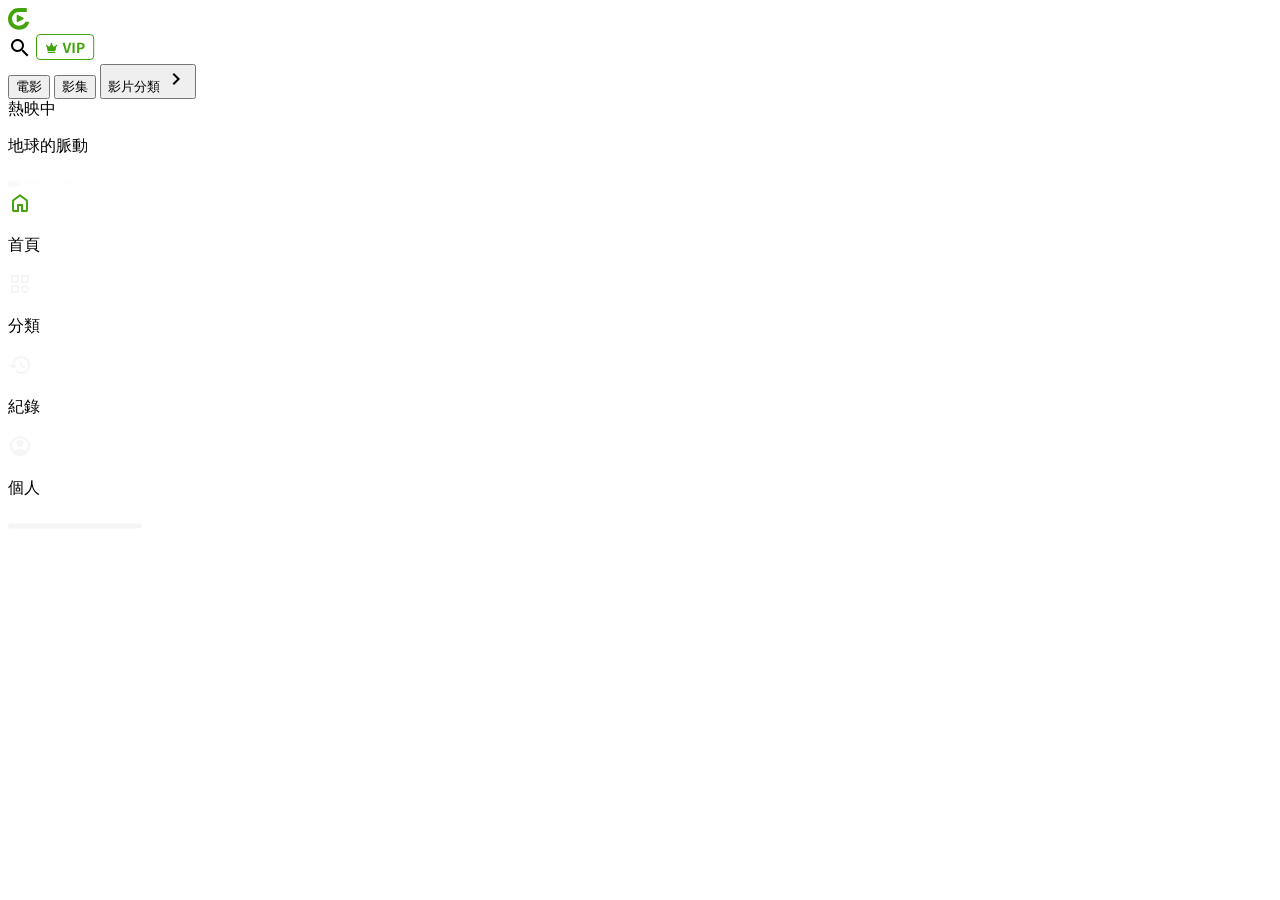
==== index.html @ 0ecc8fe4 "Updates" ====
<!DOCTYPE html>
<html lang="en">
  <head>
    <meta charset="UTF-8" />
    <meta http-equiv="X-UA-Compatible" content="IE=edge" />
    <meta name="viewport" content="width=device-width, initial-scale=1.0" />
    <link
      href="https://fonts.googleapis.com/icon?family=Material+Icons+Outlined"
      rel="stylesheet"
    />
    <title>index</title>
    <script type="module" crossorigin src="/greontest/assets/main-CxsAxwqe.js"></script>
    <link rel="stylesheet" crossorigin href="/greontest/assets/main-BHHrPTPh.css">
  </head>
  <body>
    <div class="bg-neutral">
  <div class="container py-4 d-flex justify-content-between">
    <!-- logo -->
    <svg
      width="22"
      height="22"
      viewBox="0 0 22 22"
      fill="none"
      xmlns="http://www.w3.org/2000/svg"
    >
      <path
        d="M17.2126 13.6854L17.1988 13.6992C16.8224 14.9305 16.1163 15.8996 15.0778 16.6036C14.0392 17.3076 12.7314 17.661 11.1489 17.661C9.0141 17.661 7.29968 17.0204 6.00562 15.7394C4.71156 14.4584 4.06316 12.835 4.06316 10.8693C4.06316 8.90364 4.70057 7.23887 5.9754 5.93852C7.18978 4.69891 8.72562 4.05012 10.5802 3.99214H18.7676V0H10.5802C7.62938 0.0662596 5.14566 1.11537 3.12902 3.15285C1.04094 5.2566 -0.000350952 7.82968 -0.000350952 10.8666C-0.000350952 13.9035 1.05193 16.4434 3.15649 18.5389C5.26106 20.6344 7.91512 21.6807 11.1187 21.6807C14.1217 21.6807 16.5751 20.7558 18.4709 18.9088C19.9216 17.4981 20.8145 15.7532 21.1579 13.6826H17.2126V13.6854Z"
        fill="#44A40C"
      />
      <path
        d="M15.2314 9.7358L10.0468 6.9076C9.44134 6.57747 8.68181 6.99078 8.68181 7.65104V13.3074C8.68181 13.9703 9.44134 14.3836 10.0468 14.0509L15.2314 11.2227C15.8368 10.8926 15.8368 10.0659 15.2314 9.7332V9.7358Z"
        fill="#44A40C"
      />
    </svg>
    <div class="icon">
      <!-- search -->
      <span class="material-icons-outlined align-bottom white-icon me-3">
        search
      </span>
      <!-- vip -->
      <svg
        width="59"
        height="26"
        viewBox="0 0 59 26"
        fill="none"
        xmlns="http://www.w3.org/2000/svg"
        class="me-3"
      >
        <rect
          x="0.5"
          y="0.5"
          width="57.1765"
          height="25"
          rx="3.5"
          stroke="#44A40C"
        />
        <path
          d="M12.0383 18.9999C11.8754 18.9999 11.7389 18.9447 11.6289 18.8343C11.5189 18.7239 11.4637 18.5874 11.4633 18.4249C11.4629 18.2624 11.5181 18.1259 11.6289 18.0155C11.7397 17.9051 11.8761 17.8499 12.0383 17.8499H18.9383C19.1012 17.8499 19.2379 17.9051 19.3483 18.0155C19.4587 18.1259 19.5137 18.2624 19.5133 18.4249C19.5129 18.5874 19.4577 18.7241 19.3477 18.8349C19.2377 18.9457 19.1012 19.0007 18.9383 18.9999H12.0383ZM12.4408 16.9874C12.1629 16.9874 11.9162 16.8964 11.7008 16.7143C11.4853 16.5322 11.3535 16.3022 11.3052 16.0243L10.7302 12.373C10.711 12.373 10.6895 12.3755 10.6658 12.3805C10.642 12.3855 10.6203 12.3878 10.6008 12.3874C10.3612 12.3874 10.1576 12.3036 9.99013 12.1361C9.82262 11.9686 9.73867 11.7649 9.73828 11.5249C9.7379 11.2849 9.82185 11.0814 9.99013 10.9143C10.1584 10.7471 10.362 10.6632 10.6008 10.6624C10.8396 10.6616 11.0433 10.7456 11.212 10.9143C11.3807 11.0829 11.4644 11.2865 11.4633 11.5249C11.4633 11.592 11.456 11.6543 11.4414 11.7118C11.4269 11.7693 11.4102 11.822 11.3914 11.8699L13.1883 12.6749L14.9852 10.2168C14.8797 10.1401 14.7935 10.0395 14.7264 9.9149C14.6593 9.79032 14.6258 9.65615 14.6258 9.5124C14.6258 9.27282 14.7097 9.06908 14.8776 8.90118C15.0455 8.73328 15.2491 8.64952 15.4883 8.6499C15.7275 8.65029 15.9312 8.73424 16.0995 8.90175C16.2678 9.06927 16.3515 9.27282 16.3508 9.5124C16.3508 9.65615 16.3172 9.79032 16.2502 9.9149C16.1831 10.0395 16.0968 10.1401 15.9914 10.2168L17.7883 12.6749L19.5852 11.8699C19.566 11.822 19.5491 11.7693 19.5346 11.7118C19.52 11.6543 19.5129 11.592 19.5133 11.5249C19.5133 11.2853 19.5972 11.0816 19.7651 10.9137C19.933 10.7458 20.1366 10.662 20.3758 10.6624C20.615 10.6628 20.8187 10.7467 20.987 10.9143C21.1553 11.0818 21.239 11.2853 21.2383 11.5249C21.2375 11.7645 21.1538 11.9682 20.987 12.1361C20.8203 12.304 20.6165 12.3878 20.3758 12.3874C20.3566 12.3874 20.3351 12.3851 20.3114 12.3805C20.2876 12.3759 20.266 12.3734 20.2464 12.373L19.6714 16.0243C19.6235 16.3022 19.4918 16.5322 19.2764 16.7143C19.0609 16.8964 18.8141 16.9874 18.5358 16.9874H12.4408Z"
          fill="#44A40C"
        />
        <path
          d="M29.6824 19L26.5184 8.626H28.7024L30.0604 13.68C30.2284 14.2493 30.373 14.8047 30.4944 15.346C30.625 15.878 30.7697 16.438 30.9284 17.026H30.9984C31.1664 16.438 31.3157 15.878 31.4464 15.346C31.577 14.8047 31.7217 14.2493 31.8804 13.68L33.2244 8.626H35.3244L32.1604 19H29.6824ZM36.5303 19V8.626H38.6023V19H36.5303ZM41.1514 19V8.626H44.5534C45.3188 8.626 46.0048 8.72867 46.6114 8.934C47.2274 9.13933 47.7128 9.48 48.0674 9.956C48.4314 10.4227 48.6134 11.0667 48.6134 11.888C48.6134 12.672 48.4314 13.3207 48.0674 13.834C47.7128 14.338 47.2321 14.7113 46.6254 14.954C46.0281 15.1967 45.3561 15.318 44.6094 15.318H43.2234V19H41.1514ZM43.2234 13.68H44.4694C45.1788 13.68 45.7061 13.5307 46.0514 13.232C46.4061 12.9333 46.5834 12.4853 46.5834 11.888C46.5834 11.2907 46.3968 10.8753 46.0234 10.642C45.6594 10.3993 45.1181 10.278 44.3994 10.278H43.2234V13.68Z"
          fill="#44A40C"
        />
      </svg>
      <!-- moon -->
      <svg
        width="24"
        height="24"
        viewBox="0 0 24 24"
        fill="none"
        xmlns="http://www.w3.org/2000/svg"
      >
        <path
          d="M16.917 4.5127C18.4835 4.94746 19.9762 5.79602 21.2051 7.07227C24.9322 10.9431 24.9323 17.2269 21.2051 21.0977C17.4779 24.9684 11.4274 24.9682 7.7002 21.0977C6.47132 19.8214 5.654 18.2714 5.23535 16.6445C8.42231 17.5281 11.9538 16.6794 14.4521 14.085C16.9505 11.4904 17.7678 7.82252 16.917 4.5127ZM19.125 7.81543C18.9562 10.6695 17.7946 13.4187 15.8027 15.4873C13.8109 17.5559 11.1641 18.7622 8.41602 18.9375C8.60502 19.2039 8.82129 19.456 9.05078 19.6943C12.0285 22.7868 16.8768 22.7868 19.8545 19.6943C22.8319 16.6019 22.8321 11.5669 19.8545 8.47461C19.6249 8.23621 19.3816 8.01176 19.125 7.81543ZM10.5342 8.87207L13.3721 9.92188L10.5342 10.9717L9.48438 13.8105L8.43359 10.9717L5.5957 9.92188L8.43359 8.87207L9.48438 6.0332L10.5342 8.87207ZM4.93848 2.83789L7.77637 3.88867L4.93848 4.93848L3.88867 7.77637L2.83789 4.93848L0 3.88867L2.83789 2.83789L3.88867 0L4.93848 2.83789Z"
          fill="white"
        />
      </svg>
    </div>
  </div>
</div>

    <div class="hero">
      <div class="container py-3">
        <!-- hero上方btn -->
        <div class="pb-332">
          <!-- 電影 -->
          <button
            type="button"
            class="btn btn-outline-neutral-0 me-5 py-3 px-5"
          >
            電影
          </button>
          <!-- 影集 -->
          <button
            type="button"
            class="btn btn-outline-neutral-0 me-5 py-3 px-5"
          >
            影集
          </button>
          <!-- 影片分類  -->
          <button
            type="button"
            class="btn btn-outline-neutral-0 me-5 py-3 px-5"
          >
            影片分類
            <span class="material-icons-outlined align-bottom">
              chevron_right
            </span>
          </button>
        </div>
        <!-- badge -->
        <span class="badge text-bg-success fs-7 fw-bold px-3 py-2">熱映中</span>
        <!-- 地球的脈動 -->
        <div class="d-flex justify-content-between">
          <p class="fs-6 text-neutral-0">地球的脈動</p>
          <svg
            width="62"
            height="7"
            viewBox="0 0 62 7"
            fill="none"
            xmlns="http://www.w3.org/2000/svg"
          >
            <path
              d="M0 3.5C0 1.84315 1.34315 0.5 3 0.5H9C10.6569 0.5 12 1.84315 12 3.5C12 5.15685 10.6569 6.5 9 6.5H3C1.34315 6.5 0 5.15685 0 3.5Z"
              fill="#F5F5F5"
              fill-opacity="0.6"
            />
            <path
              d="M16 3.5C16 1.84315 17.3431 0.5 19 0.5C20.6569 0.5 22 1.84315 22 3.5C22 5.15685 20.6569 6.5 19 6.5C17.3431 6.5 16 5.15685 16 3.5Z"
              fill="#F5F5F5"
              fill-opacity="0.2"
            />
            <path
              d="M26 3.5C26 1.84315 27.3431 0.5 29 0.5C30.6569 0.5 32 1.84315 32 3.5C32 5.15685 30.6569 6.5 29 6.5C27.3431 6.5 26 5.15685 26 3.5Z"
              fill="#F5F5F5"
              fill-opacity="0.2"
            />
            <path
              d="M36 3.5C36 1.84315 37.3431 0.5 39 0.5C40.6569 0.5 42 1.84315 42 3.5C42 5.15685 40.6569 6.5 39 6.5C37.3431 6.5 36 5.15685 36 3.5Z"
              fill="#F5F5F5"
              fill-opacity="0.2"
            />
            <path
              d="M46 3.5C46 1.84315 47.3431 0.5 49 0.5C50.6569 0.5 52 1.84315 52 3.5C52 5.15685 50.6569 6.5 49 6.5C47.3431 6.5 46 5.15685 46 3.5Z"
              fill="#F5F5F5"
              fill-opacity="0.2"
            />
            <path
              d="M56 3.5C56 1.84315 57.3431 0.5 59 0.5C60.6569 0.5 62 1.84315 62 3.5C62 5.15685 60.6569 6.5 59 6.5C57.3431 6.5 56 5.15685 56 3.5Z"
              fill="#F5F5F5"
              fill-opacity="0.2"
            />
          </svg>
        </div>
      </div>
    </div>

    <div class="bg-neutral">
  <div class="container py-2 px-5 text-center">
    <div class="d-flex px-5 justify-content-between">
      <!-- 首頁 -->
      <div class="py-3 px-2 me-10">
        <svg
          width="24"
          height="24"
          viewBox="0 0 24 24"
          fill="none"
          xmlns="http://www.w3.org/2000/svg"
          class="text-center"
        >
          <path
            d="M6 19H9V14C9 13.7167 9.096 13.4793 9.288 13.288C9.48 13.0967 9.71733 13.0007 10 13H14C14.2833 13 14.521 13.096 14.713 13.288C14.905 13.48 15.0007 13.7173 15 14V19H18V10L12 5.5L6 10V19ZM4 19V10C4 9.68333 4.071 9.38333 4.213 9.1C4.355 8.81667 4.55067 8.58333 4.8 8.4L10.8 3.9C11.15 3.63333 11.55 3.5 12 3.5C12.45 3.5 12.85 3.63333 13.2 3.9L19.2 8.4C19.45 8.58333 19.646 8.81667 19.788 9.1C19.93 9.38333 20.0007 9.68333 20 10V19C20 19.55 19.804 20.021 19.412 20.413C19.02 20.805 18.5493 21.0007 18 21H14C13.7167 21 13.4793 20.904 13.288 20.712C13.0967 20.52 13.0007 20.2827 13 20V15H11V20C11 20.2833 10.904 20.521 10.712 20.713C10.52 20.905 10.2827 21.0007 10 21H6C5.45 21 4.97933 20.8043 4.588 20.413C4.19667 20.0217 4.00067 19.5507 4 19Z"
            fill="#44A40C"
          />
        </svg>
        <p class="mt-3 fs-xs text-success-200">首頁</p>
      </div>
      <!-- 分類 -->
      <div class="py-3 px-2 me-10">
        <svg
          width="24"
          height="24"
          viewBox="0 0 24 24"
          fill="none"
          xmlns="http://www.w3.org/2000/svg"
        >
          <path
            d="M4 4H10V10H4V4ZM14 4H20V10H14V4ZM4 14H10V20H4V14ZM14 17C14 17.7956 14.3161 18.5587 14.8787 19.1213C15.4413 19.6839 16.2044 20 17 20C17.7956 20 18.5587 19.6839 19.1213 19.1213C19.6839 18.5587 20 17.7956 20 17C20 16.2044 19.6839 15.4413 19.1213 14.8787C18.5587 14.3161 17.7956 14 17 14C16.2044 14 15.4413 14.3161 14.8787 14.8787C14.3161 15.4413 14 16.2044 14 17Z"
            stroke="#F5F5F5"
            stroke-width="2"
            stroke-linecap="round"
            stroke-linejoin="round"
          />
        </svg>
        <p class="mt-3 fs-xs text-neutral-0">分類</p>
      </div>
      <!-- 紀錄 -->
      <div class="py-3 px-2 me-10">
        <svg
          width="24"
          height="24"
          viewBox="0 0 24 24"
          fill="none"
          xmlns="http://www.w3.org/2000/svg"
        >
          <path
            d="M13.4041 3.00154C8.31407 2.86154 4.14407 6.95154 4.14407 12.0015H2.35407C1.90407 12.0015 1.68407 12.5415 2.00407 12.8515L4.79407 15.6515C4.99407 15.8515 5.30407 15.8515 5.50407 15.6515L8.29407 12.8515C8.60407 12.5415 8.38407 12.0015 7.93407 12.0015H6.14407C6.14407 8.10154 9.32407 4.95154 13.2441 5.00154C16.9641 5.05154 20.0941 8.18154 20.1441 11.9015C20.1941 15.8115 17.0441 19.0015 13.1441 19.0015C11.5341 19.0015 10.0441 18.4515 8.86407 17.5215C8.46407 17.2115 7.90407 17.2415 7.54407 17.6015C7.12407 18.0215 7.15407 18.7315 7.62407 19.0915C9.14407 20.2915 11.0541 21.0015 13.1441 21.0015C18.1941 21.0015 22.2841 16.8315 22.1441 11.7415C22.0141 7.05154 18.0941 3.13154 13.4041 3.00154ZM12.8941 8.00154C12.4841 8.00154 12.1441 8.34154 12.1441 8.75154V12.4315C12.1441 12.7815 12.3341 13.1115 12.6341 13.2915L15.7541 15.1415C16.1141 15.3515 16.5741 15.2315 16.7841 14.8815C16.9941 14.5215 16.8741 14.0615 16.5241 13.8515L13.6441 12.1415V8.74154C13.6441 8.34154 13.3041 8.00154 12.8941 8.00154Z"
            fill="#F5F5F5"
          />
        </svg>

        <p class="mt-3 fs-xs text-neutral-0">紀錄</p>
      </div>
      <!-- 個人 -->
      <div class="py-3 px-2">
        <svg
          width="24"
          height="24"
          viewBox="0 0 24 24"
          fill="none"
          xmlns="http://www.w3.org/2000/svg"
        >
          <path
            d="M5.85 17.1C6.7 16.45 7.65 15.9375 8.7 15.5625C9.75 15.1875 10.85 15 12 15C13.15 15 14.25 15.1875 15.3 15.5625C16.35 15.9375 17.3 16.45 18.15 17.1C18.7333 16.4167 19.1875 15.6417 19.5125 14.775C19.8375 13.9083 20 12.9833 20 12C20 9.78333 19.2208 7.89583 17.6625 6.3375C16.1042 4.77917 14.2167 4 12 4C9.78333 4 7.89583 4.77917 6.3375 6.3375C4.77917 7.89583 4 9.78333 4 12C4 12.9833 4.1625 13.9083 4.4875 14.775C4.8125 15.6417 5.26667 16.4167 5.85 17.1ZM12 13C11.0167 13 10.1875 12.6625 9.5125 11.9875C8.8375 11.3125 8.5 10.4833 8.5 9.5C8.5 8.51667 8.8375 7.6875 9.5125 7.0125C10.1875 6.3375 11.0167 6 12 6C12.9833 6 13.8125 6.3375 14.4875 7.0125C15.1625 7.6875 15.5 8.51667 15.5 9.5C15.5 10.4833 15.1625 11.3125 14.4875 11.9875C13.8125 12.6625 12.9833 13 12 13ZM12 22C10.6167 22 9.31667 21.7375 8.1 21.2125C6.88333 20.6875 5.825 19.975 4.925 19.075C4.025 18.175 3.3125 17.1167 2.7875 15.9C2.2625 14.6833 2 13.3833 2 12C2 10.6167 2.2625 9.31667 2.7875 8.1C3.3125 6.88333 4.025 5.825 4.925 4.925C5.825 4.025 6.88333 3.3125 8.1 2.7875C9.31667 2.2625 10.6167 2 12 2C13.3833 2 14.6833 2.2625 15.9 2.7875C17.1167 3.3125 18.175 4.025 19.075 4.925C19.975 5.825 20.6875 6.88333 21.2125 8.1C21.7375 9.31667 22 10.6167 22 12C22 13.3833 21.7375 14.6833 21.2125 15.9C20.6875 17.1167 19.975 18.175 19.075 19.075C18.175 19.975 17.1167 20.6875 15.9 21.2125C14.6833 21.7375 13.3833 22 12 22Z"
            fill="#F5F5F5"
          />
        </svg>
        <p class="mt-3 fs-xs text-neutral-0">個人</p>
      </div>
    </div>
    <!--iphone bar  -->
    <svg
      width="134"
      height="6"
      viewBox="0 0 134 6"
      fill="none"
      xmlns="http://www.w3.org/2000/svg"
    >
      <rect y="0.5" width="134" height="5" rx="2.5" fill="#F5F5F5" />
    </svg>
  </div>
</div>

  </body>
</html>
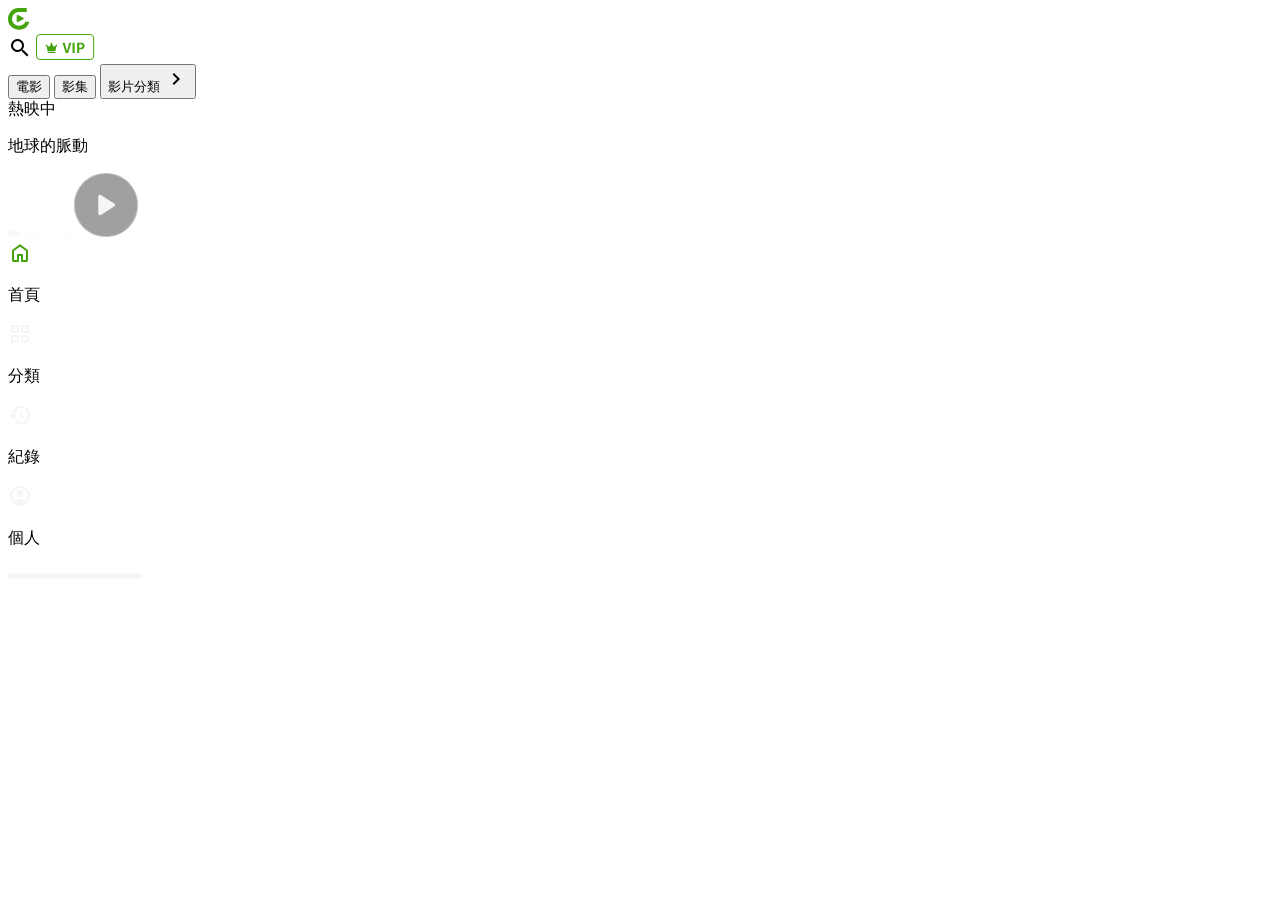
==== commit 96501b03: "Updates" ====
--- a/index.html
+++ b/index.html
@@ -9,8 +9,8 @@
       rel="stylesheet"
     />
     <title>index</title>
-    <script type="module" crossorigin src="/greontest/assets/main-CxsAxwqe.js"></script>
-    <link rel="stylesheet" crossorigin href="/greontest/assets/main-BHHrPTPh.css">
+    <script type="module" crossorigin src="/greontest/assets/main-BmhvPzOC.js"></script>
+    <link rel="stylesheet" crossorigin href="/greontest/assets/main-DqBr2YTl.css">
   </head>
   <body>
     <div class="bg-neutral">
@@ -112,14 +112,16 @@
         <!-- badge -->
         <span class="badge text-bg-success fs-7 fw-bold px-3 py-2">熱映中</span>
         <!-- 地球的脈動 -->
-        <div class="d-flex justify-content-between">
+        <div class="d-flex position-relative">
           <p class="fs-6 text-neutral-0">地球的脈動</p>
+          <!-- dots -->
           <svg
             width="62"
             height="7"
             viewBox="0 0 62 7"
             fill="none"
             xmlns="http://www.w3.org/2000/svg"
+            class="position-absolute dots"
           >
             <path
               d="M0 3.5C0 1.84315 1.34315 0.5 3 0.5H9C10.6569 0.5 12 1.84315 12 3.5C12 5.15685 10.6569 6.5 9 6.5H3C1.34315 6.5 0 5.15685 0 3.5Z"
@@ -150,6 +152,31 @@
               d="M56 3.5C56 1.84315 57.3431 0.5 59 0.5C60.6569 0.5 62 1.84315 62 3.5C62 5.15685 60.6569 6.5 59 6.5C57.3431 6.5 56 5.15685 56 3.5Z"
               fill="#F5F5F5"
               fill-opacity="0.2"
+            />
+          </svg>
+          <!-- play -->
+          <svg
+            width="64"
+            height="64"
+            viewBox="0 0 64 64"
+            fill="none"
+            xmlns="http://www.w3.org/2000/svg"
+            class="position-absolute play"
+          >
+            <path
+              d="M0 32C0 14.3269 14.3269 0 32 0C49.6731 0 64 14.3269 64 32C64 49.6731 49.6731 64 32 64C14.3269 64 0 49.6731 0 32Z"
+              fill="#121212"
+              fill-opacity="0.4"
+            />
+            <path
+              d="M32 0.470703C49.4132 0.470703 63.5293 14.5868 63.5293 32C63.5293 49.4132 49.4132 63.5293 32 63.5293C14.5868 63.5293 0.470703 49.4132 0.470703 32C0.470703 14.5868 14.5868 0.470703 32 0.470703Z"
+              stroke="#F5F5F5"
+              stroke-opacity="0.4"
+              stroke-width="0.941176"
+            />
+            <path
+              d="M24.2441 23.4677V40.5313C24.2441 41.8324 25.6771 42.623 26.7806 41.9148L40.1877 33.383C41.2088 32.7407 41.2088 31.2583 40.1877 30.5995L26.7806 22.0842C25.6771 21.376 24.2441 22.1666 24.2441 23.4677Z"
+              fill="#F5F5F5"
             />
           </svg>
         </div>
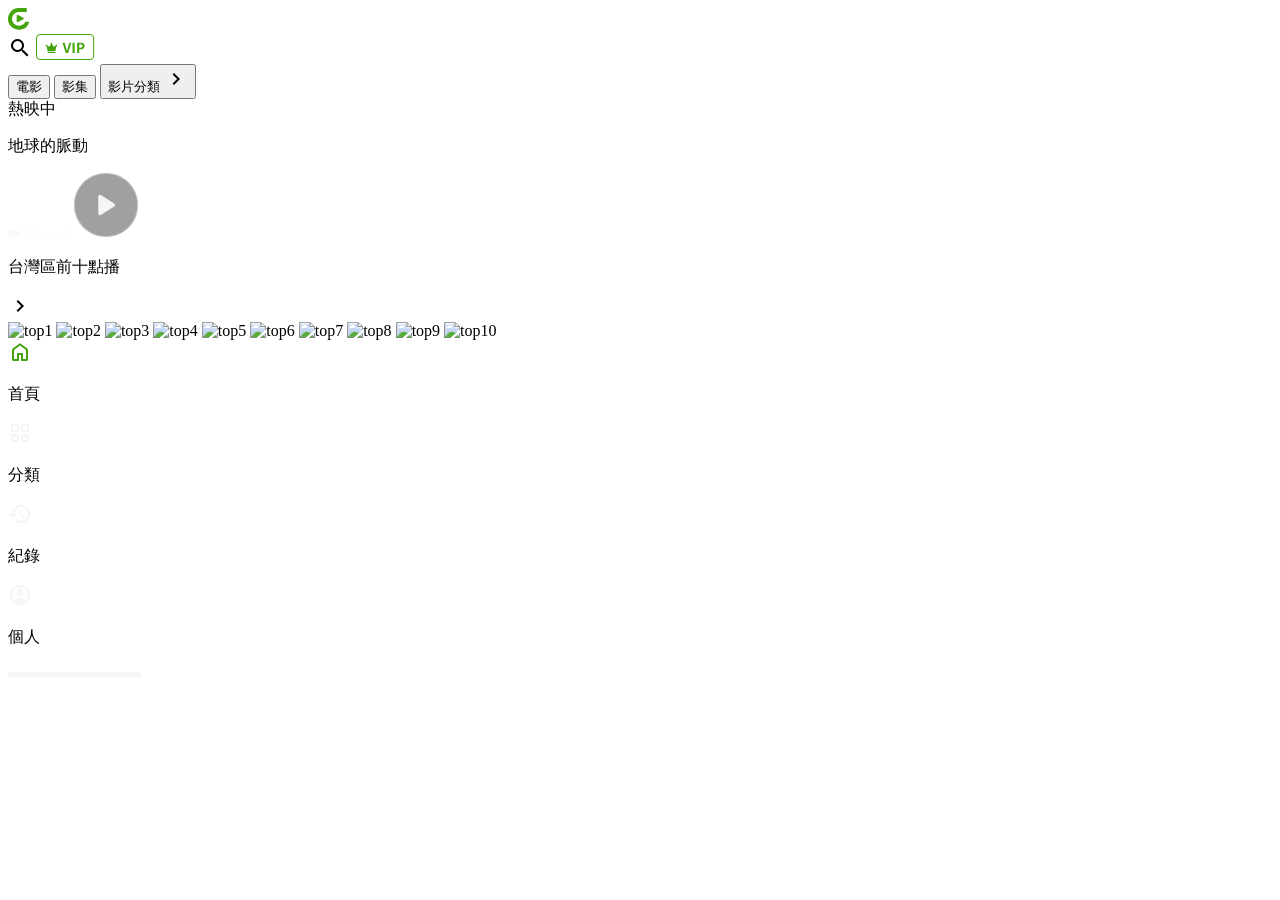
==== commit ca2de8f4: "Updates" ====
--- a/index.html
+++ b/index.html
@@ -9,8 +9,8 @@
       rel="stylesheet"
     />
     <title>index</title>
-    <script type="module" crossorigin src="/greontest/assets/main-BmhvPzOC.js"></script>
-    <link rel="stylesheet" crossorigin href="/greontest/assets/main-DqBr2YTl.css">
+    <script type="module" crossorigin src="/greontest/assets/main-fdXJicv6.js"></script>
+    <link rel="stylesheet" crossorigin href="/greontest/assets/main-CaRdAPsH.css">
   </head>
   <body>
     <div class="bg-neutral">
@@ -79,9 +79,9 @@
     </div>
   </div>
 </div>
-
+    <!-- hero part -->
     <div class="hero">
-      <div class="container py-3">
+      <div class="container py-3 px-4">
         <!-- hero上方btn -->
         <div class="pb-332">
           <!-- 電影 -->
@@ -182,77 +182,168 @@
         </div>
       </div>
     </div>
-
+    <!-- top10 part -->
+    <div class="bg-neutral">
+      <div class="container p-5">
+        <!-- top10 word -->
+        <div class="d-flex justify-content-between mb-4">
+          <p class="text-neutral-0 fw-bold fs-7">台灣區前十點播</p>
+          <span class="material-icons-outlined align-bottom white-icon">
+            chevron_right
+          </span>
+        </div>
+        <!-- top10 -->
+        <div class="d-flex overflow-x-auto">
+          <!-- 1st -->
+          <img
+            src="/greontest/assets/Top10_1-d6zQ-acj.svg"
+            alt="top1"
+            class="me-3"
+            style="width: 231px"
+          />
+          <!-- 2nd -->
+          <img
+            src="/greontest/assets/Top10_2-EWpbc8L2.svg"
+            alt="top2"
+            class="me-3"
+            style="width: 231px"
+          />
+          <!-- 3rd -->
+          <img
+            src="/greontest/assets/Top10_3-D1IEMJeZ.svg"
+            alt="top3"
+            class="me-3"
+            style="width: 231px"
+          />
+          <!-- 4th -->
+          <img
+            src="/greontest/assets/Top10_4-BeYPfKrZ.svg"
+            alt="top4"
+            class="me-3"
+            style="width: 231px"
+          />
+          <!-- 5th -->
+          <img
+            src="/greontest/assets/Top10_5-CUkp2p71.svg"
+            alt="top5"
+            class="me-3"
+            style="width: 231px"
+          />
+          <!-- 6th -->
+          <img
+            src="/greontest/assets/Top10_6-CXLopQX6.svg"
+            alt="top6"
+            class="me-3"
+            style="width: 231px"
+          />
+          <!-- 7th -->
+          <img
+            src="/greontest/assets/Top10_7-BWJ4RZPC.svg"
+            alt="top7"
+            class="me-3"
+            style="width: 231px"
+          />
+          <!-- 8th -->
+          <img
+            src="/greontest/assets/Top10_8-CRNWhdYe.svg"
+            alt="top8"
+            class="me-3"
+            style="width: 231px"
+          />
+          <!-- 9th -->
+          <img
+            src="/greontest/assets/Top10_9-D-THBJnw.svg"
+            alt="top9"
+            class="me-3"
+            style="width: 231px"
+          />
+          <!-- 10th -->
+          <img
+            src="/greontest/assets/Top10_10-C7Ax4Dzs.svg"
+            alt="top10"
+            class="me-3"
+            style="width: 231px"
+          />
+        </div>
+      </div>
+    </div>
     <div class="bg-neutral">
   <div class="container py-2 px-5 text-center">
     <div class="d-flex px-5 justify-content-between">
       <!-- 首頁 -->
       <div class="py-3 px-2 me-10">
-        <svg
-          width="24"
-          height="24"
-          viewBox="0 0 24 24"
-          fill="none"
-          xmlns="http://www.w3.org/2000/svg"
-          class="text-center"
-        >
-          <path
-            d="M6 19H9V14C9 13.7167 9.096 13.4793 9.288 13.288C9.48 13.0967 9.71733 13.0007 10 13H14C14.2833 13 14.521 13.096 14.713 13.288C14.905 13.48 15.0007 13.7173 15 14V19H18V10L12 5.5L6 10V19ZM4 19V10C4 9.68333 4.071 9.38333 4.213 9.1C4.355 8.81667 4.55067 8.58333 4.8 8.4L10.8 3.9C11.15 3.63333 11.55 3.5 12 3.5C12.45 3.5 12.85 3.63333 13.2 3.9L19.2 8.4C19.45 8.58333 19.646 8.81667 19.788 9.1C19.93 9.38333 20.0007 9.68333 20 10V19C20 19.55 19.804 20.021 19.412 20.413C19.02 20.805 18.5493 21.0007 18 21H14C13.7167 21 13.4793 20.904 13.288 20.712C13.0967 20.52 13.0007 20.2827 13 20V15H11V20C11 20.2833 10.904 20.521 10.712 20.713C10.52 20.905 10.2827 21.0007 10 21H6C5.45 21 4.97933 20.8043 4.588 20.413C4.19667 20.0217 4.00067 19.5507 4 19Z"
-            fill="#44A40C"
-          />
-        </svg>
+        <a href="#">
+          <svg
+            width="24"
+            height="24"
+            viewBox="0 0 24 24"
+            fill="none"
+            xmlns="http://www.w3.org/2000/svg"
+            class="text-center"
+          >
+            <path
+              d="M6 19H9V14C9 13.7167 9.096 13.4793 9.288 13.288C9.48 13.0967 9.71733 13.0007 10 13H14C14.2833 13 14.521 13.096 14.713 13.288C14.905 13.48 15.0007 13.7173 15 14V19H18V10L12 5.5L6 10V19ZM4 19V10C4 9.68333 4.071 9.38333 4.213 9.1C4.355 8.81667 4.55067 8.58333 4.8 8.4L10.8 3.9C11.15 3.63333 11.55 3.5 12 3.5C12.45 3.5 12.85 3.63333 13.2 3.9L19.2 8.4C19.45 8.58333 19.646 8.81667 19.788 9.1C19.93 9.38333 20.0007 9.68333 20 10V19C20 19.55 19.804 20.021 19.412 20.413C19.02 20.805 18.5493 21.0007 18 21H14C13.7167 21 13.4793 20.904 13.288 20.712C13.0967 20.52 13.0007 20.2827 13 20V15H11V20C11 20.2833 10.904 20.521 10.712 20.713C10.52 20.905 10.2827 21.0007 10 21H6C5.45 21 4.97933 20.8043 4.588 20.413C4.19667 20.0217 4.00067 19.5507 4 19Z"
+              fill="#44A40C"
+            />
+          </svg>
+        </a>
         <p class="mt-3 fs-xs text-success-200">首頁</p>
       </div>
       <!-- 分類 -->
       <div class="py-3 px-2 me-10">
-        <svg
-          width="24"
-          height="24"
-          viewBox="0 0 24 24"
-          fill="none"
-          xmlns="http://www.w3.org/2000/svg"
-        >
-          <path
-            d="M4 4H10V10H4V4ZM14 4H20V10H14V4ZM4 14H10V20H4V14ZM14 17C14 17.7956 14.3161 18.5587 14.8787 19.1213C15.4413 19.6839 16.2044 20 17 20C17.7956 20 18.5587 19.6839 19.1213 19.1213C19.6839 18.5587 20 17.7956 20 17C20 16.2044 19.6839 15.4413 19.1213 14.8787C18.5587 14.3161 17.7956 14 17 14C16.2044 14 15.4413 14.3161 14.8787 14.8787C14.3161 15.4413 14 16.2044 14 17Z"
-            stroke="#F5F5F5"
-            stroke-width="2"
-            stroke-linecap="round"
-            stroke-linejoin="round"
-          />
-        </svg>
+        <a href="#">
+          <svg
+            width="24"
+            height="24"
+            viewBox="0 0 24 24"
+            fill="none"
+            xmlns="http://www.w3.org/2000/svg"
+          >
+            <path
+              d="M4 4H10V10H4V4ZM14 4H20V10H14V4ZM4 14H10V20H4V14ZM14 17C14 17.7956 14.3161 18.5587 14.8787 19.1213C15.4413 19.6839 16.2044 20 17 20C17.7956 20 18.5587 19.6839 19.1213 19.1213C19.6839 18.5587 20 17.7956 20 17C20 16.2044 19.6839 15.4413 19.1213 14.8787C18.5587 14.3161 17.7956 14 17 14C16.2044 14 15.4413 14.3161 14.8787 14.8787C14.3161 15.4413 14 16.2044 14 17Z"
+              stroke="#F5F5F5"
+              stroke-width="2"
+              stroke-linecap="round"
+              stroke-linejoin="round"
+            />
+          </svg>
+        </a>
         <p class="mt-3 fs-xs text-neutral-0">分類</p>
       </div>
       <!-- 紀錄 -->
       <div class="py-3 px-2 me-10">
-        <svg
-          width="24"
-          height="24"
-          viewBox="0 0 24 24"
-          fill="none"
-          xmlns="http://www.w3.org/2000/svg"
-        >
-          <path
-            d="M13.4041 3.00154C8.31407 2.86154 4.14407 6.95154 4.14407 12.0015H2.35407C1.90407 12.0015 1.68407 12.5415 2.00407 12.8515L4.79407 15.6515C4.99407 15.8515 5.30407 15.8515 5.50407 15.6515L8.29407 12.8515C8.60407 12.5415 8.38407 12.0015 7.93407 12.0015H6.14407C6.14407 8.10154 9.32407 4.95154 13.2441 5.00154C16.9641 5.05154 20.0941 8.18154 20.1441 11.9015C20.1941 15.8115 17.0441 19.0015 13.1441 19.0015C11.5341 19.0015 10.0441 18.4515 8.86407 17.5215C8.46407 17.2115 7.90407 17.2415 7.54407 17.6015C7.12407 18.0215 7.15407 18.7315 7.62407 19.0915C9.14407 20.2915 11.0541 21.0015 13.1441 21.0015C18.1941 21.0015 22.2841 16.8315 22.1441 11.7415C22.0141 7.05154 18.0941 3.13154 13.4041 3.00154ZM12.8941 8.00154C12.4841 8.00154 12.1441 8.34154 12.1441 8.75154V12.4315C12.1441 12.7815 12.3341 13.1115 12.6341 13.2915L15.7541 15.1415C16.1141 15.3515 16.5741 15.2315 16.7841 14.8815C16.9941 14.5215 16.8741 14.0615 16.5241 13.8515L13.6441 12.1415V8.74154C13.6441 8.34154 13.3041 8.00154 12.8941 8.00154Z"
-            fill="#F5F5F5"
-          />
-        </svg>
-
+        <a href="#">
+          <svg
+            width="24"
+            height="24"
+            viewBox="0 0 24 24"
+            fill="none"
+            xmlns="http://www.w3.org/2000/svg"
+          >
+            <path
+              d="M13.4041 3.00154C8.31407 2.86154 4.14407 6.95154 4.14407 12.0015H2.35407C1.90407 12.0015 1.68407 12.5415 2.00407 12.8515L4.79407 15.6515C4.99407 15.8515 5.30407 15.8515 5.50407 15.6515L8.29407 12.8515C8.60407 12.5415 8.38407 12.0015 7.93407 12.0015H6.14407C6.14407 8.10154 9.32407 4.95154 13.2441 5.00154C16.9641 5.05154 20.0941 8.18154 20.1441 11.9015C20.1941 15.8115 17.0441 19.0015 13.1441 19.0015C11.5341 19.0015 10.0441 18.4515 8.86407 17.5215C8.46407 17.2115 7.90407 17.2415 7.54407 17.6015C7.12407 18.0215 7.15407 18.7315 7.62407 19.0915C9.14407 20.2915 11.0541 21.0015 13.1441 21.0015C18.1941 21.0015 22.2841 16.8315 22.1441 11.7415C22.0141 7.05154 18.0941 3.13154 13.4041 3.00154ZM12.8941 8.00154C12.4841 8.00154 12.1441 8.34154 12.1441 8.75154V12.4315C12.1441 12.7815 12.3341 13.1115 12.6341 13.2915L15.7541 15.1415C16.1141 15.3515 16.5741 15.2315 16.7841 14.8815C16.9941 14.5215 16.8741 14.0615 16.5241 13.8515L13.6441 12.1415V8.74154C13.6441 8.34154 13.3041 8.00154 12.8941 8.00154Z"
+              fill="#F5F5F5"
+            />
+          </svg>
+        </a>
         <p class="mt-3 fs-xs text-neutral-0">紀錄</p>
       </div>
       <!-- 個人 -->
       <div class="py-3 px-2">
-        <svg
-          width="24"
-          height="24"
-          viewBox="0 0 24 24"
-          fill="none"
-          xmlns="http://www.w3.org/2000/svg"
-        >
-          <path
-            d="M5.85 17.1C6.7 16.45 7.65 15.9375 8.7 15.5625C9.75 15.1875 10.85 15 12 15C13.15 15 14.25 15.1875 15.3 15.5625C16.35 15.9375 17.3 16.45 18.15 17.1C18.7333 16.4167 19.1875 15.6417 19.5125 14.775C19.8375 13.9083 20 12.9833 20 12C20 9.78333 19.2208 7.89583 17.6625 6.3375C16.1042 4.77917 14.2167 4 12 4C9.78333 4 7.89583 4.77917 6.3375 6.3375C4.77917 7.89583 4 9.78333 4 12C4 12.9833 4.1625 13.9083 4.4875 14.775C4.8125 15.6417 5.26667 16.4167 5.85 17.1ZM12 13C11.0167 13 10.1875 12.6625 9.5125 11.9875C8.8375 11.3125 8.5 10.4833 8.5 9.5C8.5 8.51667 8.8375 7.6875 9.5125 7.0125C10.1875 6.3375 11.0167 6 12 6C12.9833 6 13.8125 6.3375 14.4875 7.0125C15.1625 7.6875 15.5 8.51667 15.5 9.5C15.5 10.4833 15.1625 11.3125 14.4875 11.9875C13.8125 12.6625 12.9833 13 12 13ZM12 22C10.6167 22 9.31667 21.7375 8.1 21.2125C6.88333 20.6875 5.825 19.975 4.925 19.075C4.025 18.175 3.3125 17.1167 2.7875 15.9C2.2625 14.6833 2 13.3833 2 12C2 10.6167 2.2625 9.31667 2.7875 8.1C3.3125 6.88333 4.025 5.825 4.925 4.925C5.825 4.025 6.88333 3.3125 8.1 2.7875C9.31667 2.2625 10.6167 2 12 2C13.3833 2 14.6833 2.2625 15.9 2.7875C17.1167 3.3125 18.175 4.025 19.075 4.925C19.975 5.825 20.6875 6.88333 21.2125 8.1C21.7375 9.31667 22 10.6167 22 12C22 13.3833 21.7375 14.6833 21.2125 15.9C20.6875 17.1167 19.975 18.175 19.075 19.075C18.175 19.975 17.1167 20.6875 15.9 21.2125C14.6833 21.7375 13.3833 22 12 22Z"
-            fill="#F5F5F5"
-          />
-        </svg>
+        <a href="#">
+          <svg
+            width="24"
+            height="24"
+            viewBox="0 0 24 24"
+            fill="none"
+            xmlns="http://www.w3.org/2000/svg"
+          >
+            <path
+              d="M5.85 17.1C6.7 16.45 7.65 15.9375 8.7 15.5625C9.75 15.1875 10.85 15 12 15C13.15 15 14.25 15.1875 15.3 15.5625C16.35 15.9375 17.3 16.45 18.15 17.1C18.7333 16.4167 19.1875 15.6417 19.5125 14.775C19.8375 13.9083 20 12.9833 20 12C20 9.78333 19.2208 7.89583 17.6625 6.3375C16.1042 4.77917 14.2167 4 12 4C9.78333 4 7.89583 4.77917 6.3375 6.3375C4.77917 7.89583 4 9.78333 4 12C4 12.9833 4.1625 13.9083 4.4875 14.775C4.8125 15.6417 5.26667 16.4167 5.85 17.1ZM12 13C11.0167 13 10.1875 12.6625 9.5125 11.9875C8.8375 11.3125 8.5 10.4833 8.5 9.5C8.5 8.51667 8.8375 7.6875 9.5125 7.0125C10.1875 6.3375 11.0167 6 12 6C12.9833 6 13.8125 6.3375 14.4875 7.0125C15.1625 7.6875 15.5 8.51667 15.5 9.5C15.5 10.4833 15.1625 11.3125 14.4875 11.9875C13.8125 12.6625 12.9833 13 12 13ZM12 22C10.6167 22 9.31667 21.7375 8.1 21.2125C6.88333 20.6875 5.825 19.975 4.925 19.075C4.025 18.175 3.3125 17.1167 2.7875 15.9C2.2625 14.6833 2 13.3833 2 12C2 10.6167 2.2625 9.31667 2.7875 8.1C3.3125 6.88333 4.025 5.825 4.925 4.925C5.825 4.025 6.88333 3.3125 8.1 2.7875C9.31667 2.2625 10.6167 2 12 2C13.3833 2 14.6833 2.2625 15.9 2.7875C17.1167 3.3125 18.175 4.025 19.075 4.925C19.975 5.825 20.6875 6.88333 21.2125 8.1C21.7375 9.31667 22 10.6167 22 12C22 13.3833 21.7375 14.6833 21.2125 15.9C20.6875 17.1167 19.975 18.175 19.075 19.075C18.175 19.975 17.1167 20.6875 15.9 21.2125C14.6833 21.7375 13.3833 22 12 22Z"
+              fill="#F5F5F5"
+            />
+          </svg>
+        </a>
         <p class="mt-3 fs-xs text-neutral-0">個人</p>
       </div>
     </div>
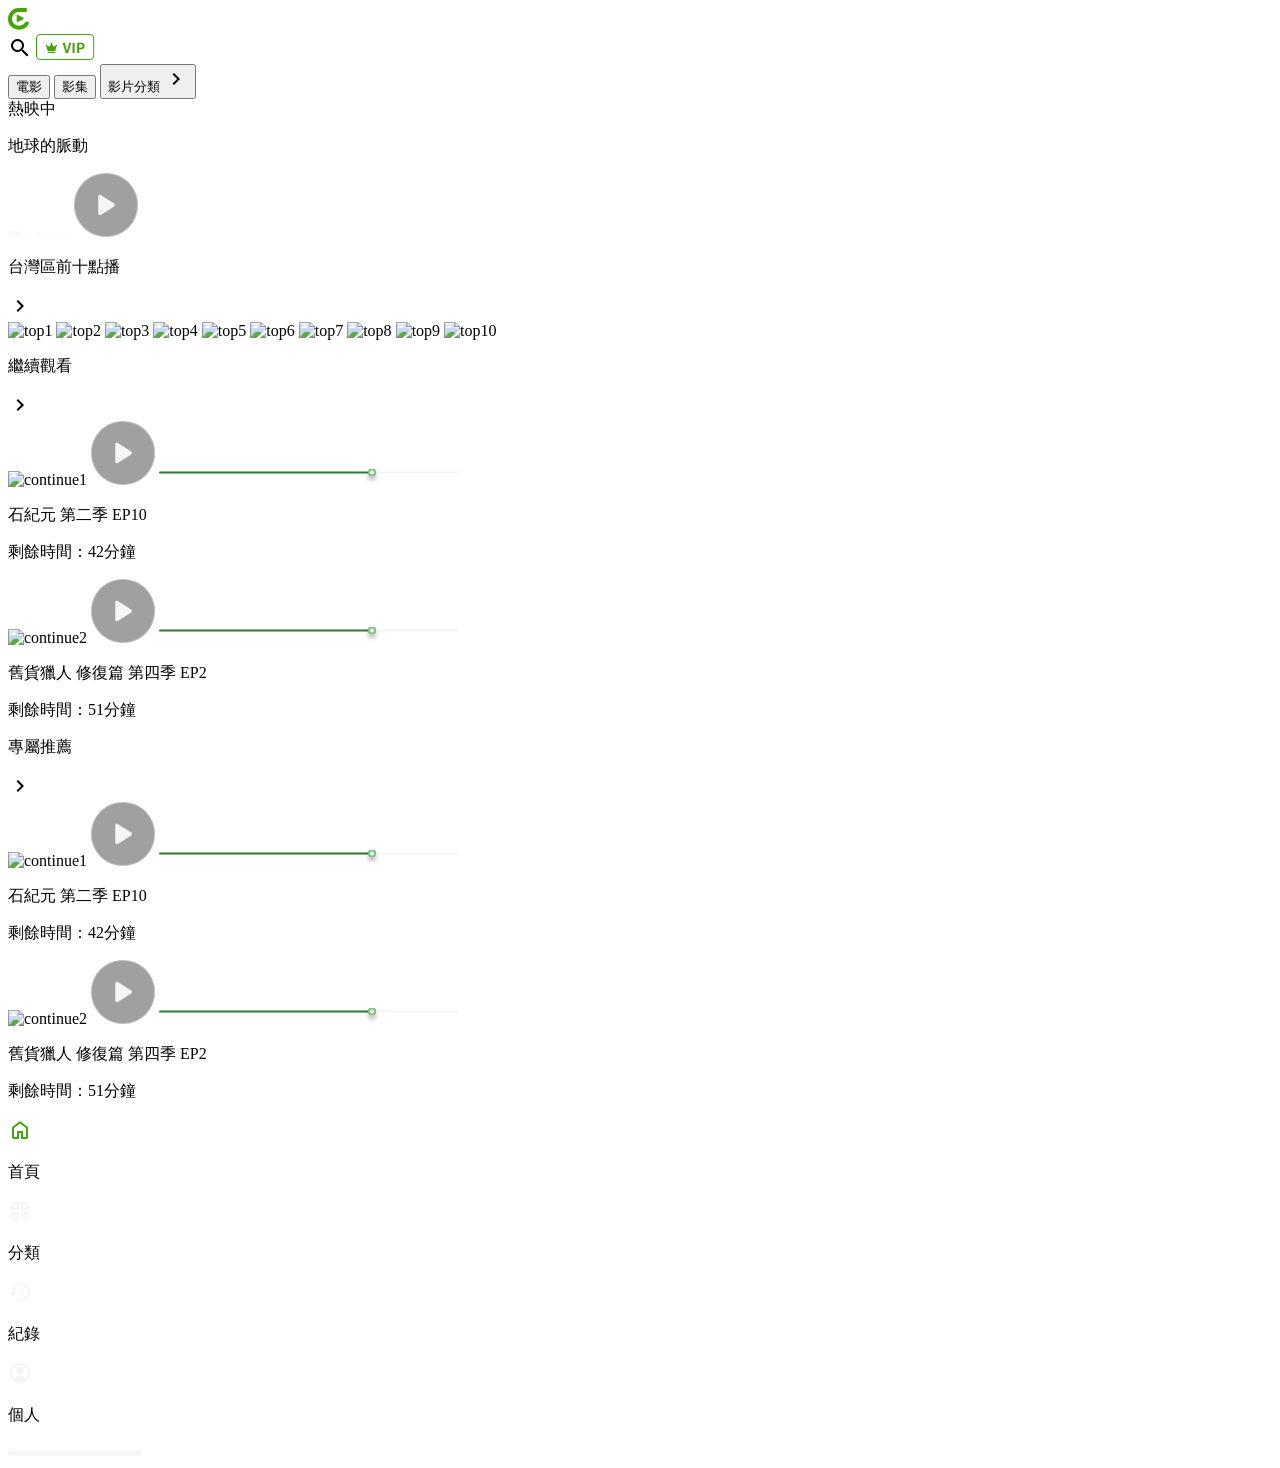
==== commit d1bc588a: "Updates" ====
--- a/index.html
+++ b/index.html
@@ -9,8 +9,8 @@
       rel="stylesheet"
     />
     <title>index</title>
-    <script type="module" crossorigin src="/greontest/assets/main-fdXJicv6.js"></script>
-    <link rel="stylesheet" crossorigin href="/greontest/assets/main-CaRdAPsH.css">
+    <script type="module" crossorigin src="/greontest/assets/main-C0i1FOou.js"></script>
+    <link rel="stylesheet" crossorigin href="/greontest/assets/main-CTDNlupv.css">
   </head>
   <body>
     <div class="bg-neutral">
@@ -193,7 +193,7 @@
           </span>
         </div>
         <!-- top10 -->
-        <div class="d-flex overflow-x-auto">
+        <div class="d-flex overflow-x-auto mb-5">
           <!-- 1st -->
           <img
             src="/greontest/assets/Top10_1-d6zQ-acj.svg"
@@ -264,6 +264,421 @@
             class="me-3"
             style="width: 231px"
           />
+        </div>
+        <!-- 繼續觀看 -->
+        <div class="d-flex justify-content-between mb-4">
+          <p class="text-neutral-0 fw-bold fs-7">繼續觀看</p>
+          <span class="material-icons-outlined align-bottom white-icon">
+            chevron_right
+          </span>
+        </div>
+        <div class="d-flex overflow-x-auto mb-5">
+          <!-- video1 -->
+          <div class="position-relative me-3">
+            <img
+              src="/greontest/assets/Continue_1-Bi6Q3srV.svg"
+              alt="continue1"
+            />
+            <!-- play -->
+            <svg
+              width="64"
+              height="64"
+              viewBox="0 0 64 64"
+              fill="none"
+              xmlns="http://www.w3.org/2000/svg"
+              class="position-absolute movie-play"
+            >
+              <path
+                d="M0 32C0 14.3269 14.3269 0 32 0C49.6731 0 64 14.3269 64 32C64 49.6731 49.6731 64 32 64C14.3269 64 0 49.6731 0 32Z"
+                fill="#121212"
+                fill-opacity="0.4"
+              />
+              <path
+                d="M32 0.470703C49.4132 0.470703 63.5293 14.5868 63.5293 32C63.5293 49.4132 49.4132 63.5293 32 63.5293C14.5868 63.5293 0.470703 49.4132 0.470703 32C0.470703 14.5868 14.5868 0.470703 32 0.470703Z"
+                stroke="#F5F5F5"
+                stroke-opacity="0.4"
+                stroke-width="0.941176"
+              />
+              <path
+                d="M24.2441 23.4677V40.5313C24.2441 41.8324 25.6771 42.623 26.7806 41.9148L40.1877 33.383C41.2088 32.7407 41.2088 31.2583 40.1877 30.5995L26.7806 22.0842C25.6771 21.376 24.2441 22.1666 24.2441 23.4677Z"
+                fill="#F5F5F5"
+              />
+            </svg>
+            <!-- line -->
+            <svg
+              width="300"
+              height="17"
+              viewBox="0 0 300 17"
+              fill="none"
+              xmlns="http://www.w3.org/2000/svg"
+              class="position-absolute movie-line"
+            >
+              <rect y="3.5" width="300" height="2" rx="1" fill="#F5F5F5" />
+              <rect y="3.5" width="213" height="2" rx="1" fill="#2E7D32" />
+              <g filter="url(#filter0_d_18566_6926)">
+                <rect
+                  x="209"
+                  y="0.5"
+                  width="8"
+                  height="8"
+                  rx="4"
+                  fill="#81C784"
+                  shape-rendering="crispEdges"
+                />
+                <circle cx="213" cy="4.5" r="2" fill="#F5F5F5" />
+              </g>
+              <defs>
+                <filter
+                  id="filter0_d_18566_6926"
+                  x="205"
+                  y="0.5"
+                  width="16"
+                  height="16"
+                  filterUnits="userSpaceOnUse"
+                  color-interpolation-filters="sRGB"
+                >
+                  <feFlood flood-opacity="0" result="BackgroundImageFix" />
+                  <feColorMatrix
+                    in="SourceAlpha"
+                    type="matrix"
+                    values="0 0 0 0 0 0 0 0 0 0 0 0 0 0 0 0 0 0 127 0"
+                    result="hardAlpha"
+                  />
+                  <feOffset dy="4" />
+                  <feGaussianBlur stdDeviation="2" />
+                  <feComposite in2="hardAlpha" operator="out" />
+                  <feColorMatrix
+                    type="matrix"
+                    values="0 0 0 0 0 0 0 0 0 0 0 0 0 0 0 0 0 0 0.25 0"
+                  />
+                  <feBlend
+                    mode="normal"
+                    in2="BackgroundImageFix"
+                    result="effect1_dropShadow_18566_6926"
+                  />
+                  <feBlend
+                    mode="normal"
+                    in="SourceGraphic"
+                    in2="effect1_dropShadow_18566_6926"
+                    result="shape"
+                  />
+                </filter>
+              </defs>
+            </svg>
+            <!-- video name -->
+            <div class="d-flex justify-content-between text-neutral-0 mt-3">
+              <p>石紀元 第二季 EP10</p>
+              <p>剩餘時間：42分鐘</p>
+            </div>
+          </div>
+          <!-- video2 -->
+          <div class="position-relative me-3">
+            <img
+              src="/greontest/assets/Continue_2-CnDdPVl-.svg"
+              alt="continue2"
+            />
+            <!-- play -->
+            <svg
+              width="64"
+              height="64"
+              viewBox="0 0 64 64"
+              fill="none"
+              xmlns="http://www.w3.org/2000/svg"
+              class="position-absolute movie-play"
+            >
+              <path
+                d="M0 32C0 14.3269 14.3269 0 32 0C49.6731 0 64 14.3269 64 32C64 49.6731 49.6731 64 32 64C14.3269 64 0 49.6731 0 32Z"
+                fill="#121212"
+                fill-opacity="0.4"
+              />
+              <path
+                d="M32 0.470703C49.4132 0.470703 63.5293 14.5868 63.5293 32C63.5293 49.4132 49.4132 63.5293 32 63.5293C14.5868 63.5293 0.470703 49.4132 0.470703 32C0.470703 14.5868 14.5868 0.470703 32 0.470703Z"
+                stroke="#F5F5F5"
+                stroke-opacity="0.4"
+                stroke-width="0.941176"
+              />
+              <path
+                d="M24.2441 23.4677V40.5313C24.2441 41.8324 25.6771 42.623 26.7806 41.9148L40.1877 33.383C41.2088 32.7407 41.2088 31.2583 40.1877 30.5995L26.7806 22.0842C25.6771 21.376 24.2441 22.1666 24.2441 23.4677Z"
+                fill="#F5F5F5"
+              />
+            </svg>
+            <!-- line -->
+            <svg
+              width="300"
+              height="17"
+              viewBox="0 0 300 17"
+              fill="none"
+              xmlns="http://www.w3.org/2000/svg"
+              class="position-absolute movie-line"
+            >
+              <rect y="3.5" width="300" height="2" rx="1" fill="#F5F5F5" />
+              <rect y="3.5" width="213" height="2" rx="1" fill="#2E7D32" />
+              <g filter="url(#filter0_d_18566_6926)">
+                <rect
+                  x="209"
+                  y="0.5"
+                  width="8"
+                  height="8"
+                  rx="4"
+                  fill="#81C784"
+                  shape-rendering="crispEdges"
+                />
+                <circle cx="213" cy="4.5" r="2" fill="#F5F5F5" />
+              </g>
+              <defs>
+                <filter
+                  id="filter0_d_18566_6926"
+                  x="205"
+                  y="0.5"
+                  width="16"
+                  height="16"
+                  filterUnits="userSpaceOnUse"
+                  color-interpolation-filters="sRGB"
+                >
+                  <feFlood flood-opacity="0" result="BackgroundImageFix" />
+                  <feColorMatrix
+                    in="SourceAlpha"
+                    type="matrix"
+                    values="0 0 0 0 0 0 0 0 0 0 0 0 0 0 0 0 0 0 127 0"
+                    result="hardAlpha"
+                  />
+                  <feOffset dy="4" />
+                  <feGaussianBlur stdDeviation="2" />
+                  <feComposite in2="hardAlpha" operator="out" />
+                  <feColorMatrix
+                    type="matrix"
+                    values="0 0 0 0 0 0 0 0 0 0 0 0 0 0 0 0 0 0 0.25 0"
+                  />
+                  <feBlend
+                    mode="normal"
+                    in2="BackgroundImageFix"
+                    result="effect1_dropShadow_18566_6926"
+                  />
+                  <feBlend
+                    mode="normal"
+                    in="SourceGraphic"
+                    in2="effect1_dropShadow_18566_6926"
+                    result="shape"
+                  />
+                </filter>
+              </defs>
+            </svg>
+            <!-- video name -->
+            <div class="d-flex justify-content-between text-neutral-0 mt-3">
+              <p class="fs-sm">舊貨獵人 修復篇 第四季 EP2</p>
+              <p>剩餘時間：51分鐘</p>
+            </div>
+          </div>
+        </div>
+      </div>
+    </div>
+    <!-- recommend part -->
+    <div class="bg-neutral">
+      <div class="container p-5">
+        <!-- top10 word -->
+        <div class="d-flex justify-content-between mb-4">
+          <p class="text-neutral-0 fw-bold fs-7">專屬推薦</p>
+          <span class="material-icons-outlined align-bottom white-icon">
+            chevron_right
+          </span>
+        </div>
+        <div class="d-flex overflow-x-auto mb-5">
+          <!-- video1 -->
+          <div class="position-relative me-3">
+            <img
+              src="/greontest/assets/Continue_1-Bi6Q3srV.svg"
+              alt="continue1"
+            />
+            <!-- play -->
+            <svg
+              width="64"
+              height="64"
+              viewBox="0 0 64 64"
+              fill="none"
+              xmlns="http://www.w3.org/2000/svg"
+              class="position-absolute movie-play"
+            >
+              <path
+                d="M0 32C0 14.3269 14.3269 0 32 0C49.6731 0 64 14.3269 64 32C64 49.6731 49.6731 64 32 64C14.3269 64 0 49.6731 0 32Z"
+                fill="#121212"
+                fill-opacity="0.4"
+              />
+              <path
+                d="M32 0.470703C49.4132 0.470703 63.5293 14.5868 63.5293 32C63.5293 49.4132 49.4132 63.5293 32 63.5293C14.5868 63.5293 0.470703 49.4132 0.470703 32C0.470703 14.5868 14.5868 0.470703 32 0.470703Z"
+                stroke="#F5F5F5"
+                stroke-opacity="0.4"
+                stroke-width="0.941176"
+              />
+              <path
+                d="M24.2441 23.4677V40.5313C24.2441 41.8324 25.6771 42.623 26.7806 41.9148L40.1877 33.383C41.2088 32.7407 41.2088 31.2583 40.1877 30.5995L26.7806 22.0842C25.6771 21.376 24.2441 22.1666 24.2441 23.4677Z"
+                fill="#F5F5F5"
+              />
+            </svg>
+            <!-- line -->
+            <svg
+              width="300"
+              height="17"
+              viewBox="0 0 300 17"
+              fill="none"
+              xmlns="http://www.w3.org/2000/svg"
+              class="position-absolute movie-line"
+            >
+              <rect y="3.5" width="300" height="2" rx="1" fill="#F5F5F5" />
+              <rect y="3.5" width="213" height="2" rx="1" fill="#2E7D32" />
+              <g filter="url(#filter0_d_18566_6926)">
+                <rect
+                  x="209"
+                  y="0.5"
+                  width="8"
+                  height="8"
+                  rx="4"
+                  fill="#81C784"
+                  shape-rendering="crispEdges"
+                />
+                <circle cx="213" cy="4.5" r="2" fill="#F5F5F5" />
+              </g>
+              <defs>
+                <filter
+                  id="filter0_d_18566_6926"
+                  x="205"
+                  y="0.5"
+                  width="16"
+                  height="16"
+                  filterUnits="userSpaceOnUse"
+                  color-interpolation-filters="sRGB"
+                >
+                  <feFlood flood-opacity="0" result="BackgroundImageFix" />
+                  <feColorMatrix
+                    in="SourceAlpha"
+                    type="matrix"
+                    values="0 0 0 0 0 0 0 0 0 0 0 0 0 0 0 0 0 0 127 0"
+                    result="hardAlpha"
+                  />
+                  <feOffset dy="4" />
+                  <feGaussianBlur stdDeviation="2" />
+                  <feComposite in2="hardAlpha" operator="out" />
+                  <feColorMatrix
+                    type="matrix"
+                    values="0 0 0 0 0 0 0 0 0 0 0 0 0 0 0 0 0 0 0.25 0"
+                  />
+                  <feBlend
+                    mode="normal"
+                    in2="BackgroundImageFix"
+                    result="effect1_dropShadow_18566_6926"
+                  />
+                  <feBlend
+                    mode="normal"
+                    in="SourceGraphic"
+                    in2="effect1_dropShadow_18566_6926"
+                    result="shape"
+                  />
+                </filter>
+              </defs>
+            </svg>
+            <!-- video name -->
+            <div class="d-flex justify-content-between text-neutral-0 mt-3">
+              <p>石紀元 第二季 EP10</p>
+              <p>剩餘時間：42分鐘</p>
+            </div>
+          </div>
+          <!-- video2 -->
+          <div class="position-relative me-3">
+            <img
+              src="/greontest/assets/Continue_2-CnDdPVl-.svg"
+              alt="continue2"
+            />
+            <!-- play -->
+            <svg
+              width="64"
+              height="64"
+              viewBox="0 0 64 64"
+              fill="none"
+              xmlns="http://www.w3.org/2000/svg"
+              class="position-absolute movie-play"
+            >
+              <path
+                d="M0 32C0 14.3269 14.3269 0 32 0C49.6731 0 64 14.3269 64 32C64 49.6731 49.6731 64 32 64C14.3269 64 0 49.6731 0 32Z"
+                fill="#121212"
+                fill-opacity="0.4"
+              />
+              <path
+                d="M32 0.470703C49.4132 0.470703 63.5293 14.5868 63.5293 32C63.5293 49.4132 49.4132 63.5293 32 63.5293C14.5868 63.5293 0.470703 49.4132 0.470703 32C0.470703 14.5868 14.5868 0.470703 32 0.470703Z"
+                stroke="#F5F5F5"
+                stroke-opacity="0.4"
+                stroke-width="0.941176"
+              />
+              <path
+                d="M24.2441 23.4677V40.5313C24.2441 41.8324 25.6771 42.623 26.7806 41.9148L40.1877 33.383C41.2088 32.7407 41.2088 31.2583 40.1877 30.5995L26.7806 22.0842C25.6771 21.376 24.2441 22.1666 24.2441 23.4677Z"
+                fill="#F5F5F5"
+              />
+            </svg>
+            <!-- line -->
+            <svg
+              width="300"
+              height="17"
+              viewBox="0 0 300 17"
+              fill="none"
+              xmlns="http://www.w3.org/2000/svg"
+              class="position-absolute movie-line"
+            >
+              <rect y="3.5" width="300" height="2" rx="1" fill="#F5F5F5" />
+              <rect y="3.5" width="213" height="2" rx="1" fill="#2E7D32" />
+              <g filter="url(#filter0_d_18566_6926)">
+                <rect
+                  x="209"
+                  y="0.5"
+                  width="8"
+                  height="8"
+                  rx="4"
+                  fill="#81C784"
+                  shape-rendering="crispEdges"
+                />
+                <circle cx="213" cy="4.5" r="2" fill="#F5F5F5" />
+              </g>
+              <defs>
+                <filter
+                  id="filter0_d_18566_6926"
+                  x="205"
+                  y="0.5"
+                  width="16"
+                  height="16"
+                  filterUnits="userSpaceOnUse"
+                  color-interpolation-filters="sRGB"
+                >
+                  <feFlood flood-opacity="0" result="BackgroundImageFix" />
+                  <feColorMatrix
+                    in="SourceAlpha"
+                    type="matrix"
+                    values="0 0 0 0 0 0 0 0 0 0 0 0 0 0 0 0 0 0 127 0"
+                    result="hardAlpha"
+                  />
+                  <feOffset dy="4" />
+                  <feGaussianBlur stdDeviation="2" />
+                  <feComposite in2="hardAlpha" operator="out" />
+                  <feColorMatrix
+                    type="matrix"
+                    values="0 0 0 0 0 0 0 0 0 0 0 0 0 0 0 0 0 0 0.25 0"
+                  />
+                  <feBlend
+                    mode="normal"
+                    in2="BackgroundImageFix"
+                    result="effect1_dropShadow_18566_6926"
+                  />
+                  <feBlend
+                    mode="normal"
+                    in="SourceGraphic"
+                    in2="effect1_dropShadow_18566_6926"
+                    result="shape"
+                  />
+                </filter>
+              </defs>
+            </svg>
+            <!-- video name -->
+            <div class="d-flex justify-content-between text-neutral-0 mt-3">
+              <p class="fs-sm">舊貨獵人 修復篇 第四季 EP2</p>
+              <p>剩餘時間：51分鐘</p>
+            </div>
+          </div>
         </div>
       </div>
     </div>
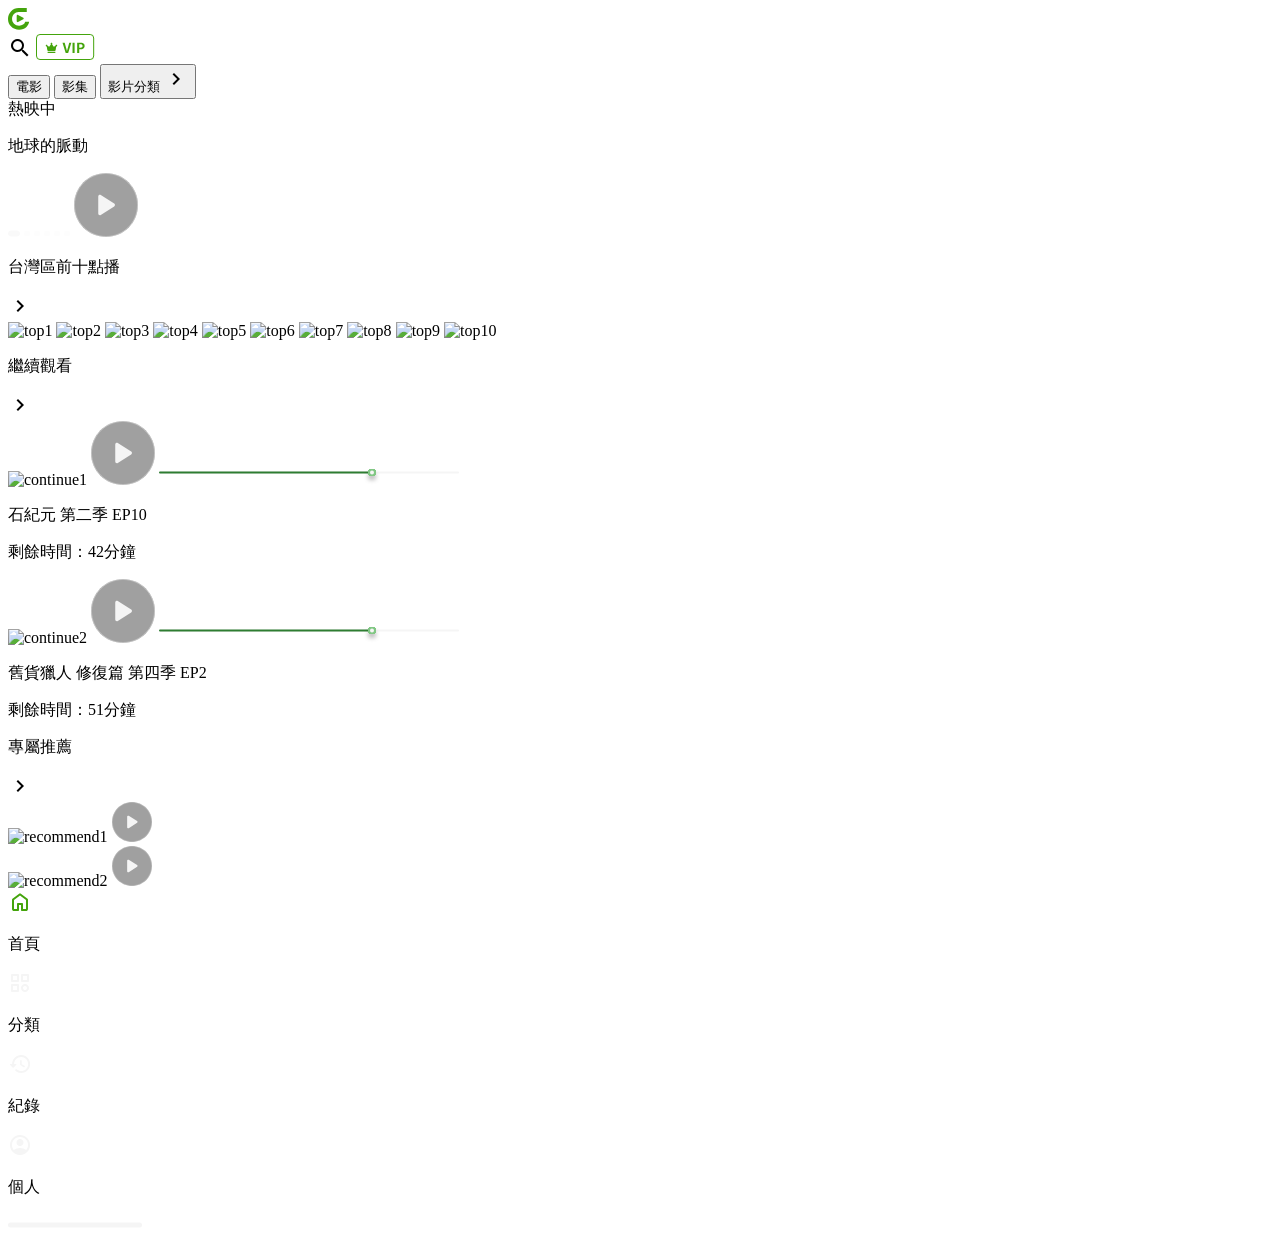
==== commit 9a619e10: "Updates" ====
--- a/index.html
+++ b/index.html
@@ -9,8 +9,8 @@
       rel="stylesheet"
     />
     <title>index</title>
-    <script type="module" crossorigin src="/greontest/assets/main-C0i1FOou.js"></script>
-    <link rel="stylesheet" crossorigin href="/greontest/assets/main-CTDNlupv.css">
+    <script type="module" crossorigin src="/greontest/assets/main-B-L1rjQ5.js"></script>
+    <link rel="stylesheet" crossorigin href="/greontest/assets/main-CnBKaznc.css">
   </head>
   <body>
     <div class="bg-neutral">
@@ -475,7 +475,7 @@
     <!-- recommend part -->
     <div class="bg-neutral">
       <div class="container p-5">
-        <!-- top10 word -->
+        <!-- recommend word -->
         <div class="d-flex justify-content-between mb-4">
           <p class="text-neutral-0 fw-bold fs-7">專屬推薦</p>
           <span class="material-icons-outlined align-bottom white-icon">
@@ -483,20 +483,20 @@
           </span>
         </div>
         <div class="d-flex overflow-x-auto mb-5">
-          <!-- video1 -->
+          <!-- recommend video1 -->
           <div class="position-relative me-3">
             <img
-              src="/greontest/assets/Continue_1-Bi6Q3srV.svg"
-              alt="continue1"
+              src="/greontest/assets/Large_Card_Recommand_1-BQAWpueq.svg"
+              alt="recommend1"
             />
             <!-- play -->
             <svg
-              width="64"
-              height="64"
+              width="40"
+              height="40"
               viewBox="0 0 64 64"
               fill="none"
               xmlns="http://www.w3.org/2000/svg"
-              class="position-absolute movie-play"
+              class="position-absolute recommend-play"
             >
               <path
                 d="M0 32C0 14.3269 14.3269 0 32 0C49.6731 0 64 14.3269 64 32C64 49.6731 49.6731 64 32 64C14.3269 64 0 49.6731 0 32Z"
@@ -514,87 +514,21 @@
                 fill="#F5F5F5"
               />
             </svg>
-            <!-- line -->
-            <svg
-              width="300"
-              height="17"
-              viewBox="0 0 300 17"
-              fill="none"
-              xmlns="http://www.w3.org/2000/svg"
-              class="position-absolute movie-line"
-            >
-              <rect y="3.5" width="300" height="2" rx="1" fill="#F5F5F5" />
-              <rect y="3.5" width="213" height="2" rx="1" fill="#2E7D32" />
-              <g filter="url(#filter0_d_18566_6926)">
-                <rect
-                  x="209"
-                  y="0.5"
-                  width="8"
-                  height="8"
-                  rx="4"
-                  fill="#81C784"
-                  shape-rendering="crispEdges"
-                />
-                <circle cx="213" cy="4.5" r="2" fill="#F5F5F5" />
-              </g>
-              <defs>
-                <filter
-                  id="filter0_d_18566_6926"
-                  x="205"
-                  y="0.5"
-                  width="16"
-                  height="16"
-                  filterUnits="userSpaceOnUse"
-                  color-interpolation-filters="sRGB"
-                >
-                  <feFlood flood-opacity="0" result="BackgroundImageFix" />
-                  <feColorMatrix
-                    in="SourceAlpha"
-                    type="matrix"
-                    values="0 0 0 0 0 0 0 0 0 0 0 0 0 0 0 0 0 0 127 0"
-                    result="hardAlpha"
-                  />
-                  <feOffset dy="4" />
-                  <feGaussianBlur stdDeviation="2" />
-                  <feComposite in2="hardAlpha" operator="out" />
-                  <feColorMatrix
-                    type="matrix"
-                    values="0 0 0 0 0 0 0 0 0 0 0 0 0 0 0 0 0 0 0.25 0"
-                  />
-                  <feBlend
-                    mode="normal"
-                    in2="BackgroundImageFix"
-                    result="effect1_dropShadow_18566_6926"
-                  />
-                  <feBlend
-                    mode="normal"
-                    in="SourceGraphic"
-                    in2="effect1_dropShadow_18566_6926"
-                    result="shape"
-                  />
-                </filter>
-              </defs>
-            </svg>
-            <!-- video name -->
-            <div class="d-flex justify-content-between text-neutral-0 mt-3">
-              <p>石紀元 第二季 EP10</p>
-              <p>剩餘時間：42分鐘</p>
-            </div>
           </div>
-          <!-- video2 -->
+          <!-- recommend video2 -->
           <div class="position-relative me-3">
             <img
-              src="/greontest/assets/Continue_2-CnDdPVl-.svg"
-              alt="continue2"
+              src="/greontest/assets/Large_Card_Recommand_2-Qjhu7Knn.svg"
+              alt="recommend2"
             />
             <!-- play -->
             <svg
-              width="64"
-              height="64"
+              width="40"
+              height="40"
               viewBox="0 0 64 64"
               fill="none"
               xmlns="http://www.w3.org/2000/svg"
-              class="position-absolute movie-play"
+              class="position-absolute recommend-play"
             >
               <path
                 d="M0 32C0 14.3269 14.3269 0 32 0C49.6731 0 64 14.3269 64 32C64 49.6731 49.6731 64 32 64C14.3269 64 0 49.6731 0 32Z"
@@ -612,72 +546,6 @@
                 fill="#F5F5F5"
               />
             </svg>
-            <!-- line -->
-            <svg
-              width="300"
-              height="17"
-              viewBox="0 0 300 17"
-              fill="none"
-              xmlns="http://www.w3.org/2000/svg"
-              class="position-absolute movie-line"
-            >
-              <rect y="3.5" width="300" height="2" rx="1" fill="#F5F5F5" />
-              <rect y="3.5" width="213" height="2" rx="1" fill="#2E7D32" />
-              <g filter="url(#filter0_d_18566_6926)">
-                <rect
-                  x="209"
-                  y="0.5"
-                  width="8"
-                  height="8"
-                  rx="4"
-                  fill="#81C784"
-                  shape-rendering="crispEdges"
-                />
-                <circle cx="213" cy="4.5" r="2" fill="#F5F5F5" />
-              </g>
-              <defs>
-                <filter
-                  id="filter0_d_18566_6926"
-                  x="205"
-                  y="0.5"
-                  width="16"
-                  height="16"
-                  filterUnits="userSpaceOnUse"
-                  color-interpolation-filters="sRGB"
-                >
-                  <feFlood flood-opacity="0" result="BackgroundImageFix" />
-                  <feColorMatrix
-                    in="SourceAlpha"
-                    type="matrix"
-                    values="0 0 0 0 0 0 0 0 0 0 0 0 0 0 0 0 0 0 127 0"
-                    result="hardAlpha"
-                  />
-                  <feOffset dy="4" />
-                  <feGaussianBlur stdDeviation="2" />
-                  <feComposite in2="hardAlpha" operator="out" />
-                  <feColorMatrix
-                    type="matrix"
-                    values="0 0 0 0 0 0 0 0 0 0 0 0 0 0 0 0 0 0 0.25 0"
-                  />
-                  <feBlend
-                    mode="normal"
-                    in2="BackgroundImageFix"
-                    result="effect1_dropShadow_18566_6926"
-                  />
-                  <feBlend
-                    mode="normal"
-                    in="SourceGraphic"
-                    in2="effect1_dropShadow_18566_6926"
-                    result="shape"
-                  />
-                </filter>
-              </defs>
-            </svg>
-            <!-- video name -->
-            <div class="d-flex justify-content-between text-neutral-0 mt-3">
-              <p class="fs-sm">舊貨獵人 修復篇 第四季 EP2</p>
-              <p>剩餘時間：51分鐘</p>
-            </div>
           </div>
         </div>
       </div>
